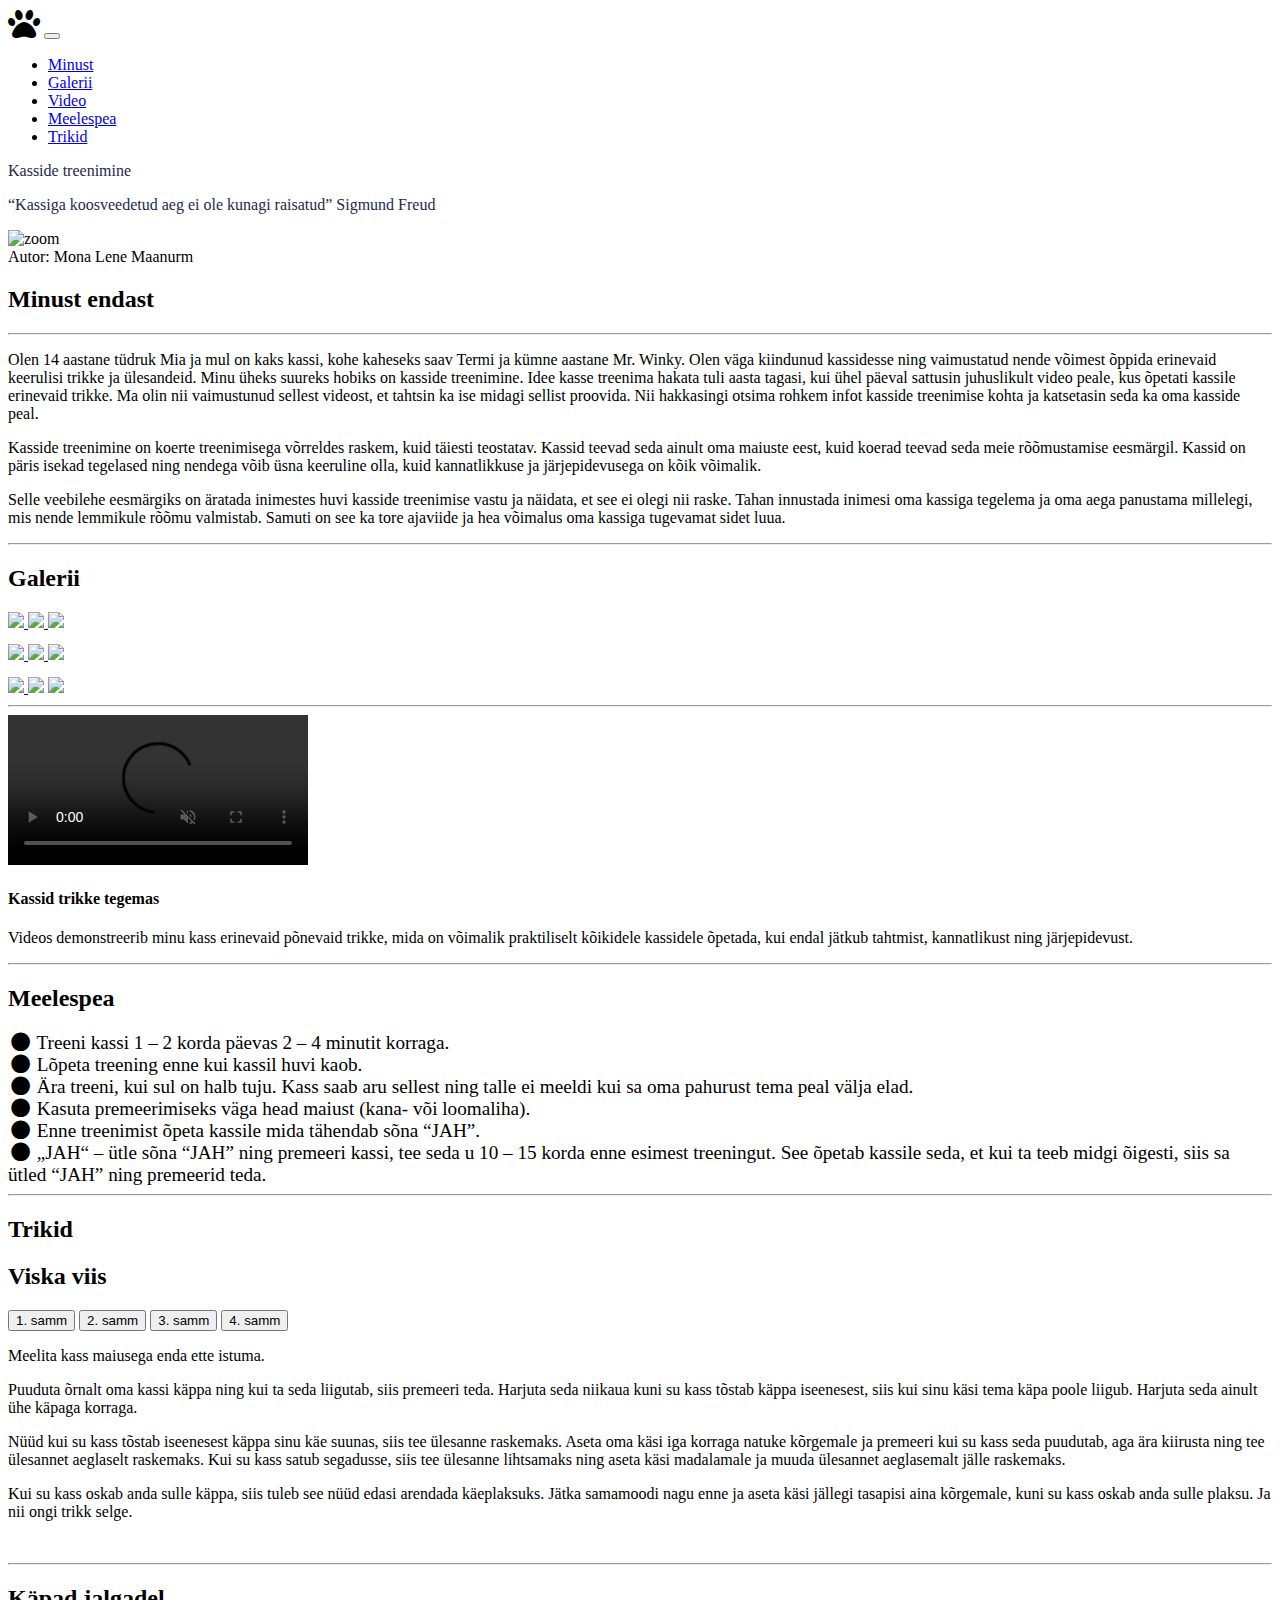
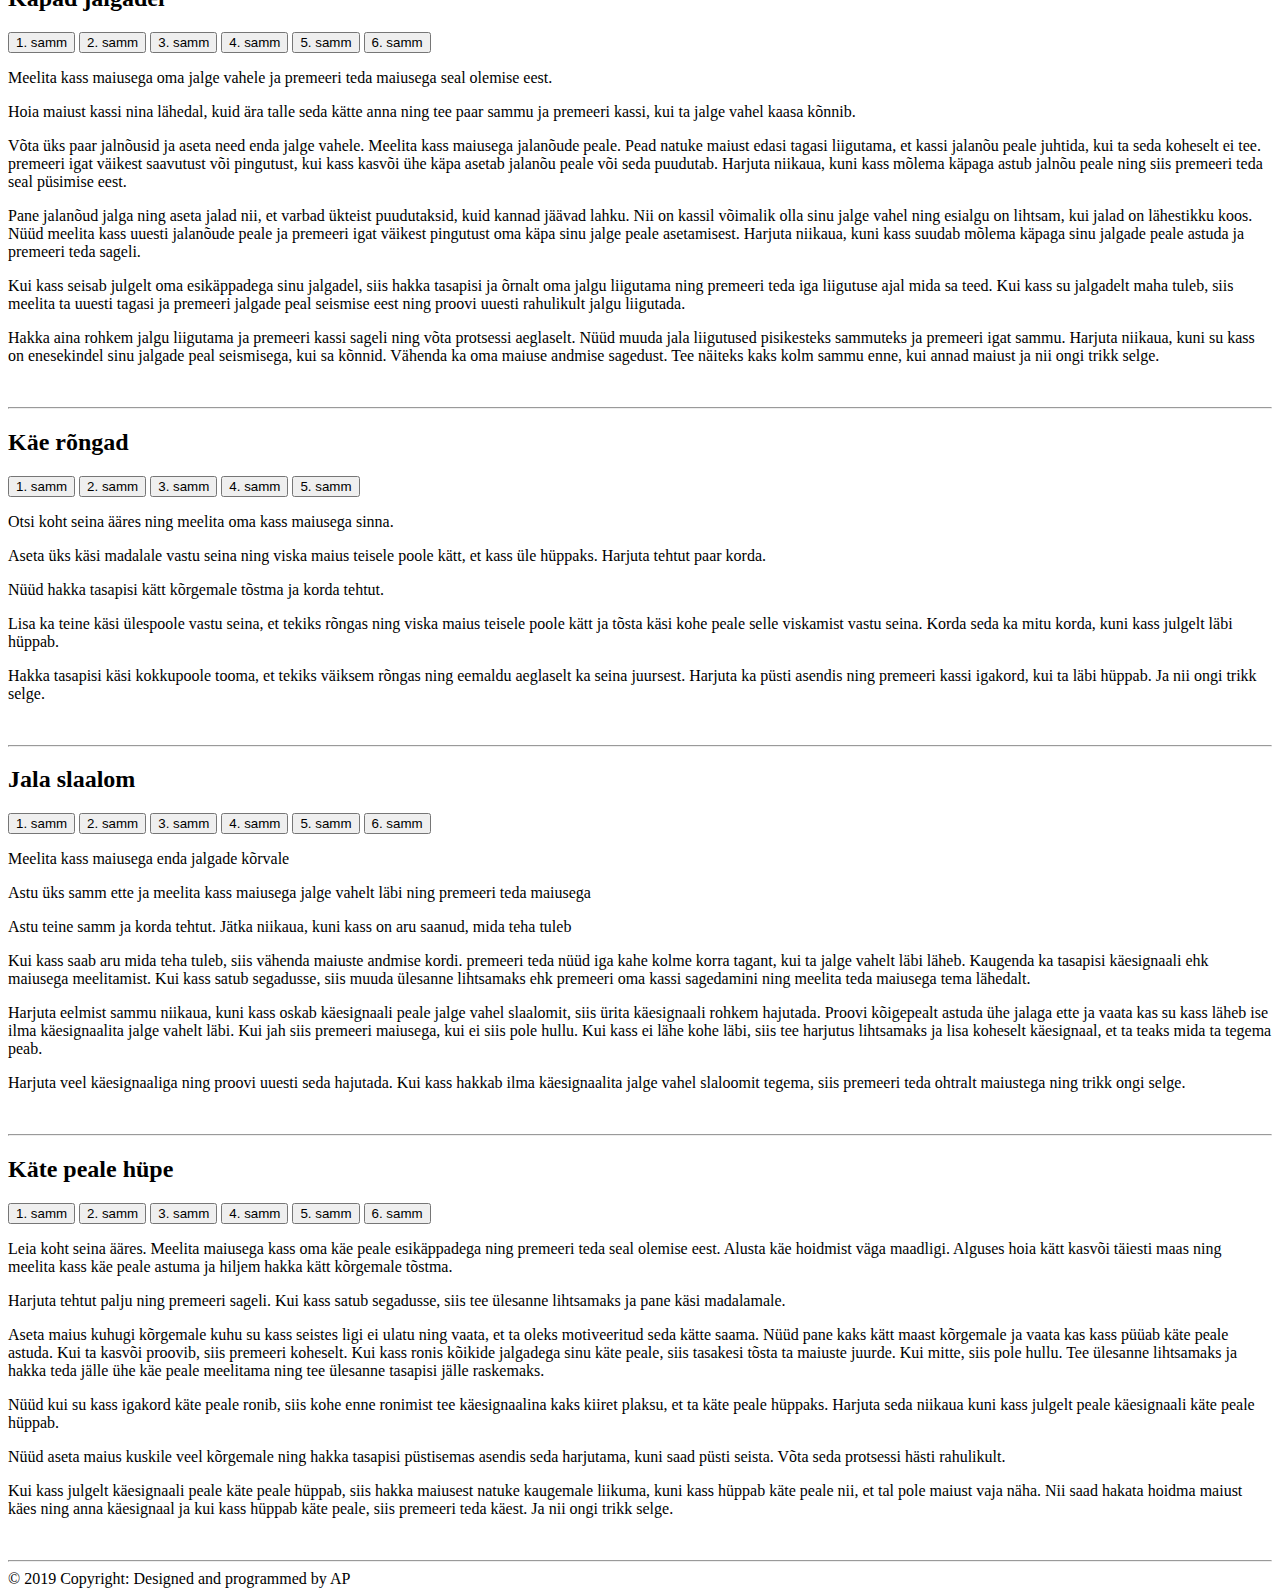
==== kass.html @ 186d1a17 "Add files via upload" ====
<!DOCTYPE html>
<html lang="en">
<meta name="viewport" content="width=device-width, initial-scale=1.0">

<head>
    <meta charset="utf-8">
    <meta http-equiv="x-ua-compatible" content="ie=edge">
    <title>Kasside treenimine</title>
    <!-- Font Awesome -->
    <link rel="stylesheet" href="https://use.fontawesome.com/releases/v5.7.0/css/all.css">
    <!-- Bootstrap core CSS -->
    <link href="css/bootstrap.min.css" rel="stylesheet">
    <!-- Material Design Bootstrap -->
    <link href="css/mdb.min.css" rel="stylesheet">
    <!-- Your custom styles (optional) -->
    <link href="css/style.css" rel="stylesheet">

    <link rel="stylesheet" href="https://cdnjs.cloudflare.com/ajax/libs/ekko-lightbox/5.3.0/ekko-lightbox.css">

    <link href="https://cdnjs.cloudflare.com/ajax/libs/ekko-lightbox/5.3.0/ekko-lightbox.js">


</head>


<script>
    function changeurl(theurl, id) {
        document.getElementById(id).src = theurl
    }

    function openModal() {
        document.getElementById('myModal').style.display = "block";
    }

    function closeModal() {
        document.getElementById('myModal').style.display = "none";
    }

    var slideIndex = 1;
    showSlides(slideIndex);

    function showSlides(n) {
        var i;
        var slides = document.getElementsByClassName("mySlides");
        var dots = document.getElementsByClassName("demo");
        var captionText = document.getElementById("caption");
        if (n > slides.length) {
            slideIndex = 1
        }
        if (n < 1) {
            slideIndex = slides.length
        }
        for (i = 0; i < slides.length; i++) {
            slides[i].style.display = "none";
        }
        for (i = 0; i < dots.length; i++) {
            dots[i].className = dots[i].className.replace(" active", "");
        }
       <!-- slides[slideIndex - 1].style.display = "block"; -->
        dots[slideIndex - 1].className += " active";
        captionText.innerHTML = dots[slideIndex - 1].alt;
    }


</script>

<body>

<!-- Start your project here-->
<!--Main Navigation-->
<header>
    <!--Navbar-->
    <nav class="navbar navbar-expand-lg navbar-dark fixed-top scrolling-navbar">

        <!-- Additional container -->
        <div class="container">
            <!-- Navbar brand -->
            <i class="fas fa-paw fa-2x light- blue-text "><a class="navbar-brand" href="#"></a></i>

            <!-- Collapse button -->
            <button class="navbar-toggler" type="button" data-toggle="collapse"
                    data-target="#basicExampleNav" aria-controls="basicExampleNav"
                    aria-expanded="false" aria-label="Toggle navigation">
                <span class="navbar-toggler-icon"></span>
            </button>

            <!-- Collapsible content -->
            <div class="collapse navbar-collapse" id="basicExampleNav">

                <!-- Links -->
                <ul class="navbar-nav mr-auto ">
                    <li class="nav-item">
                        <a class="nav-link" href="#Minust">Minust</a>
                    </li>
                    <li class="nav-item">
                        <a class="nav-link" href="#Galerii">Galerii</a>
                    </li>
                    <li class="nav-item">
                        <a class="nav-link" href="#Video">Video</a>
                    </li>
                    <li class="nav-item">
                        <a class="nav-link" href="#Meelespea">Meelespea</a>
                    </li>
                    <li class="nav-item">
                        <a class="nav-link" href="#Trikid">Trikid</a>
                    </li>
                </ul>
                <!-- Links -->


            </div>
            <!-- Collapsible content -->
        </div>
        <!-- Additional container -->

    </nav>
    <!--/.Navbar-->


    <!--Mask-->
    <div id="intro" class="view">

        <div class="mask rgba-blue-slight">

            <div class="container-fluid d-flex align-items-center h-100">

                <div class="row   ">

                    <div class="col">

                        <!-- Description -->
                        <p class="display-4 font-italic font-weight-bolder text-left " style="color: #1D2A4A">Kasside
                            treenimine</p>
                    </div>
                    <div class="col-md-3">

                        <!-- Description -->
                        <p class="h4-responsive font-italic  text-right" style="color: #1D2A4A;font-weight: normal;">
                            “Kassiga koosveedetud
                            aeg ei ole kunagi raisatud” Sigmund Freud</p>
                    </div>
                </div>
            </div>
        </div>
    </div>
    <!--/.Mask-->
</header>
<!--Main Navigation-->

<!--Main layout-->
<main class="mt-5">
    <!--Main container-->
    <div class="container ovelapping" id="Minust">

        <!--Grid row-->
        <div class="row">

            <!--Grid column-->
            <div class="col-md-7 mb-4">

                <div class="view overlay zoom">
                    <img src="img/pictures/mina.jpg" class="img-fluid " alt="zoom">
                    <figcaption class="figure-caption">Autor: Mona Lene Maanurm</figcaption>
                    <div class="mask flex-center waves-effect waves-light">

                    </div>
                </div>


            </div>
            <!--Grid column-->

            <!--Grid column-->
            <div class="col-md-5 mb-4">

                <h2 class="text-center">Minust endast</h2>
                <hr>
                <p>Olen 14 aastane tüdruk Mia ja mul on kaks kassi, kohe kaheseks saav Termi ja kümne aastane Mr. Winky.
                    Olen väga kiindunud kassidesse ning vaimustatud nende võimest õppida erinevaid keerulisi trikke ja
                    ülesandeid. Minu üheks suureks hobiks on kasside treenimine. Idee kasse treenima hakata tuli aasta
                    tagasi, kui ühel päeval sattusin juhuslikult video peale, kus õpetati kassile erinevaid trikke. Ma
                    olin nii vaimustunud sellest videost, et tahtsin ka ise midagi sellist proovida. Nii hakkasingi
                    otsima
                    rohkem infot kasside treenimise kohta ja katsetasin seda ka oma kasside peal.
                </p>
                <p>Kasside treenimine on koerte treenimisega võrreldes raskem, kuid täiesti teostatav. Kassid teevad
                    seda
                    ainult oma maiuste eest, kuid koerad teevad seda meie rõõmustamise eesmärgil. Kassid on päris isekad
                    tegelased ning nendega võib üsna keeruline olla, kuid kannatlikkuse ja järjepidevusega on kõik
                    võimalik. </p>
                <p>
                    Selle veebilehe eesmärgiks on äratada inimestes huvi kasside treenimise vastu ja näidata, et see ei
                    olegi nii raske. Tahan innustada inimesi oma kassiga tegelema ja oma aega panustama millelegi,
                    mis nende lemmikule rõõmu valmistab. Samuti on see ka tore ajaviide ja hea võimalus oma kassiga
                    tugevamat sidet luua.
                </p>

            </div>
            <!--Grid column-->
        </div>
        <!--Grid row-->

        <hr class="my-5">

        <h2 class="mb-5 font-weight-bold text-center ovelapping" id="Galerii">Galerii</h2>
        <div class="container">
            <div class="row">
                <a href="img/pictures/i.jpg" data-toggle="lightbox" data-gallery="gallery"
                   class="col-md-4">
                    <img src="img/pictures/pildid/8.jpg" class="img-fluid rounded ">
                </a>

                <a href="img/pictures/c.jpg" data-toggle="lightbox" data-gallery="gallery"
                   class="col-md-4">
                    <img src="img/pictures/pildid/3.jpg" class="img-fluid rounded">
                </a>
                <a href="img/pictures/h.JPG" data-toggle="lightbox" data-gallery="gallery"
                   class="col-md-4">
                    <img src="img/pictures/pildid/7.jpg" class="img-fluid rounded">
                </a>

            </div>
            <div class="row" style="padding-top: 1%">
                <a href="img/pictures/d.JPG" data-toggle="lightbox" data-gallery="gallery"
                   class="col-md-4">
                    <img src="img/pictures/pildid/4.jpg" class="img-fluid rounded">
                </a>


                <a href="img/pictures/" data-toggle="lightbox" data-gallery="gallery"
                   class="col-md-4">
                    <img src="img/pictures/pildid/1.jpg" class="img-fluid rounded">
                </a>
                <a href="img/pictures/g.jpg" data-toggle="lightbox" data-gallery="gallery"
                   class="col-md-4">
                    <img src="img/pictures/pildid/6.jpg" class="img-fluid rounded">
                </a>
            </div>
            <div class="row" style="padding-top: 1%">
                <a href="img/pictures/f.jpg" data-toggle="lightbox" data-gallery="gallery"
                   class="col-md-4">
                    <img src="img/pictures/pildid/5.jpg" class="img-fluid rounded">
                </a>
                <a data-gallery="gallery"
                   class="col-md-4">
                    <img src="img/pictures/pildid/9.jpg" class="img-fluid rounded">
                </a>
                <a href="img/pictures/b.jpg" data-toggle="lightbox" data-gallery="gallery"
                   class="col-md-4">
                    <img src="img/pictures/pildid/2.jpg" class="img-fluid rounded">
                </a>
            </div>

        </div>


        <hr class="my-5">

        <!--Section: Gallery-->

        <section id="gallery">


            <!--Grid row-->
            <div class="row ovelapping" id="Video">

                <!--Grid column-->
                <div class="col-md-8 mb-6">

                    <video class="video-fluid z-depth-1" autoplay loop controls muted fullscreen>
                        <source src="img/treeningvideo/trenn.mp4" type="video/mp4"/>
                    </video>


                </div>
                <!--Grid column-->

                <!--Grid column-->
                <div class="col-md-4">


                    <h4 class="mb-3"><strong>Kassid trikke tegemas</strong></h4>
                    <p>Videos demonstreerib minu kass erinevaid põnevaid trikke,
                        mida on võimalik praktiliselt kõikidele kassidele õpetada,
                        kui endal jätkub tahtmist, kannatlikust ning järjepidevust.</p>
                </div>
                <!--Grid column-->

            </div>
            <!--Grid row-->

        </section>


        <hr class="my-5">

        <h2 class="mb-5 font-weight-bold text-center ovelapping" id="Meelespea">Meelespea</h2>
        <div class="row">

            <div style="font-size: 1.2rem;">

                <div><i class="fas fa-circle fa-fw blue-text"></i> Treeni kassi 1 – 2 korda päevas 2 – 4 minutit
                    korraga.
                </div>
                <div><i class="fas fa-circle fa-fw blue-text"></i> Lõpeta treening enne kui kassil huvi kaob.</div>
                <div><i class="fas fa-circle fa-fw blue-text"></i> Ära treeni, kui sul on halb tuju. Kass saab aru
                    sellest ning talle ei meeldi
                    kui sa oma pahurust tema peal välja elad.
                </div>
                <div><i class="fas fa-circle fa-fw blue-text"></i> Kasuta premeerimiseks väga head maiust (kana- või
                    loomaliha).
                </div>
                <div><i class="fas fa-circle fa-fw blue-text"></i> Enne treenimist õpeta kassile mida tähendab sõna
                    “JAH”.
                </div>
                <div><i class="fas fa-circle fa-fw blue-text"></i> „JAH“ – ütle sõna “JAH” ning premeeri kassi, tee seda
                    u 10 – 15 korda enne
                    esimest treeningut. See õpetab kassile seda, et kui ta teeb midgi õigesti, siis sa ütled “JAH” ning
                    premeerid teda.
                </div>
            </div>


        </div>

        <hr class="my-5">
        <section id="collapse">
            <h2 class="mb-5 font-weight-bold text-center ovelapping" id="Trikid">Trikid</h2>


            <div class="row" id="kateplaks">
                <div class="col">


                    <h2 class="mb-5 text-center">Viska viis</h2>

                    <button class="btn btn-trick" data-toggle="collapse" data-target="#plaks1"
                            onclick="changeurl('img/pictures/plaks/plaks1_3.jpg', 'kate-plaks')">
                        1. samm
                    </button>
                    <button class="btn btn-trick" data-toggle="collapse" data-target="#plaks2"
                            onclick="changeurl('img/pictures/plaks/plaks2.jpg', 'kate-plaks')">
                        2. samm
                    </button>
                    <button class="btn btn-trick" data-toggle="collapse" data-target="#plaks3"
                            onclick="changeurl('img/pictures/plaks/plaks3_2.jpg', 'kate-plaks')">
                        3. samm
                    </button>

                    <button class="btn btn-trick" data-toggle="collapse" data-target="#plaks4"
                            onclick="changeurl('img/pictures/plaks/plaks2_2.jpg', 'kate-plaks')">
                        4. samm
                    </button>

                    <div class="collapse" id="plaks1" data-parent="#kateplaks">
                        <div class="mt-3">
                            <p>
                                Meelita kass maiusega enda ette istuma.
                            </p>
                        </div>
                    </div>
                    <div class="collapse" id="plaks2" data-parent="#kateplaks">
                        <div class="mt-3">
                            <p>
                                Puuduta õrnalt oma kassi käppa ning kui ta seda liigutab, siis premeeri teda. Harjuta
                                seda
                                niikaua kuni su kass
                                tõstab käppa iseenesest, siis kui sinu käsi tema käpa poole liigub. Harjuta seda ainult
                                ühe käpaga korraga.
                            </p>
                        </div>
                    </div>
                    <div class="collapse" id="plaks3" data-parent="#kateplaks">
                        <div class="mt-3">
                            <p>
                                Nüüd kui su kass tõstab iseenesest käppa sinu käe suunas, siis tee ülesanne raskemaks.
                                Aseta oma käsi iga
                                korraga natuke kõrgemale ja premeeri kui su kass seda puudutab, aga ära kiirusta ning
                                tee
                                ülesannet aeglaselt
                                raskemaks. Kui su kass satub segadusse, siis tee ülesanne lihtsamaks ning aseta käsi
                                madalamale ja
                                muuda ülesannet aeglasemalt jälle raskemaks.
                            </p>
                        </div>
                    </div>
                    <div class="collapse" id="plaks4" data-parent="#kateplaks">
                        <div class="mt-3">
                            <p>
                                Kui su kass oskab anda sulle käppa, siis tuleb see nüüd edasi arendada käeplaksuks.
                                Jätka samamoodi
                                nagu enne ja aseta käsi jällegi tasapisi aina kõrgemale, kuni su kass oskab anda sulle
                                plaksu. Ja nii ongi
                                trikk selge.
                            </p>
                        </div>
                    </div>

                </div>
                <!-- / Collapse buttons -->

                <!-- Collapsible element -->


                <div class="col">
                    <div class="view overlay z-depth-1-half">
                        <img id="kate-plaks" src="img/pictures/plaks/plaks2_2.jpg" class="card-img-top myimage" alt="">
                        <div class="mask rgba-white-light"></div>
                    </div>
                </div>

            </div>

            <hr class="my-5">

            <div class="row" id="kapad">
                <div class="col">


                    <h2 class="mb-5 text-center">Käpad jalgadel</h2>

                    <button class="btn btn-trick" data-toggle="collapse" data-target="#kapad1"
                            onclick="changeurl('img/pictures/kapad/kapad1.jpg', 'kapad-jalgadel')">
                        1. samm
                    </button>
                    <button class="btn btn-trick" data-toggle="collapse" data-target="#kapad2"
                            onclick="changeurl('img/pictures/kapad/kapad1.jpg', 'kapad-jalgadel')">
                        2. samm
                    </button>
                    <button class="btn btn-trick" data-toggle="collapse" data-target="#kapad3"
                            onclick="changeurl('img/pictures/kapad/kapad2.jpg', 'kapad-jalgadel')">
                        3. samm
                    </button>
                    <button class="btn btn-trick" type="button" data-toggle="collapse" data-target="#kapad4"
                            onclick="changeurl('img/pictures/kapad/kapad4_1.jpg', 'kapad-jalgadel')">
                        4. samm
                    </button>
                    <button class="btn btn-trick" type="button" data-toggle="collapse" data-target="#kapad5"
                            onclick="changeurl('img/pictures/kapad/kapad4.jpg', 'kapad-jalgadel')">
                        5. samm
                    </button>
                    <button class="btn btn-trick" type="button" data-toggle="collapse" data-target="#kapad6"
                            onclick="changeurl('img/pictures/kapad/kapad4.jpg', 'kapad-jalgadel')">
                        6. samm
                    </button>

                    <div class="collapse" id="kapad1" data-parent="#kapad">
                        <div class="mt-3">
                            <p>
                                Meelita kass maiusega oma jalge vahele ja premeeri teda maiusega seal olemise eest.
                            </p>
                        </div>
                    </div>
                    <div class="collapse" id="kapad2" data-parent="#kapad">
                        <div class="mt-3">
                            <p>
                                Hoia maiust kassi nina lähedal, kuid ära talle seda kätte anna ning tee paar sammu ja
                                premeeri kassi, kui ta
                                jalge vahel kaasa kõnnib.
                            </p>
                        </div>
                    </div>
                    <div class="collapse" id="kapad3" data-parent="#kapad">
                        <div class="mt-3">
                            <p>
                                Võta üks paar jalnõusid ja aseta need enda jalge vahele. Meelita kass maiusega jalanõude
                                peale. Pead
                                natuke maiust edasi tagasi liigutama, et kassi jalanõu peale juhtida, kui ta seda
                                koheselt ei tee. premeeri igat
                                väikest saavutust või pingutust, kui kass kasvõi ühe käpa asetab jalanõu peale või seda
                                puudutab.
                                Harjuta niikaua, kuni kass mõlema käpaga astub jalnõu peale ning siis premeeri teda seal
                                püsimise eest.
                            </p>
                        </div>
                    </div>

                    <div class="collapse" id="kapad4" data-parent="#kapad">
                        <div class="mt-3">
                            <p>
                                Pane jalanõud jalga ning aseta jalad nii, et varbad ükteist puudutaksid, kuid kannad
                                jäävad lahku. Nii on
                                kassil võimalik olla sinu jalge vahel ning esialgu on lihtsam, kui jalad on lähestikku
                                koos. Nüüd meelita
                                kass uuesti jalanõude peale ja premeeri igat väikest pingutust oma käpa sinu jalge peale
                                asetamisest.
                                Harjuta niikaua, kuni kass suudab mõlema käpaga sinu jalgade peale astuda ja premeeri
                                teda
                                sageli.
                            </p>
                        </div>
                    </div>

                    <div class="collapse" id="kapad5" data-parent="#kapad">
                        <div class="mt-3">
                            <p>
                                Kui kass seisab julgelt oma esikäppadega sinu jalgadel, siis hakka tasapisi ja õrnalt
                                oma jalgu liigutama
                                ning premeeri teda iga liigutuse ajal mida sa teed. Kui kass su jalgadelt maha tuleb,
                                siis
                                meelita ta uuesti
                                tagasi ja premeeri jalgade peal seismise eest ning proovi uuesti rahulikult jalgu
                                liigutada.
                            </p>
                        </div>
                    </div>
                    <div class="collapse" id="kapad6" data-parent="#kapad">
                        <div class="mt-3">
                            <p> Hakka aina rohkem jalgu liigutama ja premeeri kassi sageli ning võta protsessi
                                aeglaselt.
                                Nüüd muuda jala
                                liigutused pisikesteks sammuteks ja premeeri igat sammu. Harjuta niikaua, kuni su kass
                                on
                                enesekindel sinu jalgade peal seismisega, kui sa kõnnid. Vähenda ka oma
                                maiuse andmise sagedust. Tee näiteks kaks kolm sammu enne, kui annad maiust ja nii ongi
                                trikk selge.
                            </p>
                        </div>
                    </div>

                </div>
                <!-- / Collapse buttons -->

                <!-- Collapsible element -->


                <div class="col">
                    <div class="view overlay z-depth-1-half">
                        <img id="kapad-jalgadel" src="img/pictures/kapad/kapad4.jpg" class="card-img-top myimage"
                             alt="">
                        <div class="mask rgba-white-light"></div>
                    </div>
                </div>

            </div>

            <hr class="my-5">

            <div class="row" id="kaerongad">
                <div class="col">


                    <h2 class="mb-5 text-center">Käe rõngad</h2>

                    <button class="btn btn-trick" data-toggle="collapse" data-target="#rongad1"
                            onclick="changeurl('img/pictures/rongad/rongas1_1.jpg', 'rongad')">
                        1. samm
                    </button>
                    <button class="btn btn-trick" data-toggle="collapse" data-target="#rongad2"
                            onclick="changeurl('img/pictures/rongad/rongas1.jpg', 'rongad')">
                        2. samm
                    </button>
                    <button class="btn btn-trick" data-toggle="collapse" data-target="#rongad3"
                            onclick="changeurl('img/pictures/rongad/rongas1.jpg', 'rongad')">
                        3. samm
                    </button>

                    <button class="btn btn-trick" data-toggle="collapse" data-target="#rongad4"
                            onclick="changeurl('img/pictures/rongad/rongas2.jpg', 'rongad')">
                        4. samm
                    </button>

                    <button class="btn btn-trick" data-toggle="collapse" data-target="#rongad5"
                            onclick="changeurl('img/pictures/rongad/rongas3.jpg', 'rongad')">
                        5. samm
                    </button>

                    <div class="collapse" id="rongad1" data-parent="#kaerongad">
                        <div class="mt-3">
                            <p>
                                Otsi koht seina ääres ning meelita oma kass maiusega sinna.
                            </p>
                        </div>
                    </div>
                    <div class="collapse" id="rongad2" data-parent="#kaerongad">
                        <div class="mt-3">
                            <p>
                                Aseta üks käsi madalale vastu seina ning viska maius teisele poole kätt, et kass üle
                                hüppaks. Harjuta
                                tehtut paar korda.
                            </p>
                        </div>
                    </div>
                    <div class="collapse" id="rongad3" data-parent="#kaerongad">
                        <div class="mt-3">
                            <p>
                                Nüüd hakka tasapisi kätt kõrgemale tõstma ja korda tehtut.
                            </p>
                        </div>
                    </div>
                    <div class="collapse" id="rongad4" data-parent="#kaerongad">
                        <div class="mt-3">
                            <p>
                                Lisa ka teine käsi ülespoole vastu seina, et tekiks rõngas ning viska maius teisele
                                poole kätt ja tõsta käsi
                                kohe peale selle viskamist vastu seina. Korda seda ka mitu korda, kuni kass julgelt läbi
                                hüppab.
                            </p>
                        </div>
                    </div>
                    <div class="collapse" id="rongad5" data-parent="#kaerongad">
                        <div class="mt-3">
                            <p>
                                Hakka tasapisi käsi kokkupoole tooma, et tekiks väiksem rõngas ning eemaldu aeglaselt ka
                                seina juursest.
                                Harjuta ka püsti asendis ning premeeri kassi igakord, kui ta läbi hüppab. Ja nii ongi
                                trikk
                                selge.
                            </p>
                        </div>
                    </div>

                </div>
                <!-- / Collapse buttons -->

                <!-- Collapsible element -->


                <div class="col">
                    <div class="view overlay z-depth-1-half">
                        <img id="rongad" src="img/pictures/rongad/rongas3.jpg" class="card-img-top myimage" alt="">
                        <div class="mask rgba-white-light"></div>
                    </div>

                </div>


            </div>

            <hr class="my-5">

            <div class="row" id="slaalom">
                <div class="col">

                    <h2 class="mb-5 text-center">Jala slaalom</h2>

                    <button class="btn btn-trick" data-toggle="collapse" data-target="#slaalom1"
                            onclick="changeurl('img/pictures/slaalom/slaalom1_1.jpg', 'slaalomid')">
                        1. samm
                    </button>
                    <button class="btn btn-trick" data-toggle="collapse" data-target="#slaalom2"
                            onclick="changeurl('img/pictures/slaalom/slaalom2.jpg', 'slaalomid')">
                        2. samm
                    </button>
                    <button class="btn btn-trick" data-toggle="collapse" data-target="#slaalom3"
                            onclick="changeurl('img/pictures/slaalom/slaalom3.jpg', 'slaalomid')">
                        3. samm
                    </button>
                    <button class="btn btn-trick" data-toggle="collapse" data-target="#slaalom4"
                            onclick="changeurl('img/pictures/slaalom/slaalom4.jpg', 'slaalomid')">
                        4. samm
                    </button>
                    <button class="btn btn-trick" data-toggle="collapse" data-target="#slaalom5"
                            onclick="changeurl('img/pictures/slaalom/slaalom4.jpg', 'slaalomid')">
                        5. samm
                    </button>
                    <button class="btn btn-trick" data-toggle="collapse" data-target="#slaalom6"
                            onclick="changeurl('img/pictures/slaalom/slaalom4.jpg', 'slaalomid')">
                        6. samm
                    </button>

                    <div class="collapse" id="slaalom1" data-parent="#slaalom">
                        <div class="mt-3">
                            <p>
                                Meelita kass maiusega enda jalgade kõrvale
                            </p>
                        </div>
                    </div>

                    <div class="collapse" id="slaalom2" data-parent="#slaalom">
                        <div class="mt-3">
                            <p>
                                Astu üks samm ette ja meelita kass maiusega jalge vahelt läbi ning premeeri teda
                                maiusega
                            </p>
                        </div>
                    </div>

                    <div class="collapse" id="slaalom3" data-parent="#slaalom">
                        <div class="mt-3">
                            <p>
                                Astu teine samm ja korda tehtut. Jätka niikaua, kuni kass on aru saanud, mida teha tuleb
                            </p>
                        </div>
                    </div>

                    <div class="collapse" id="slaalom4" data-parent="#slaalom">
                        <div class="mt-3">
                            <p>
                                Kui kass saab aru mida teha tuleb, siis vähenda maiuste andmise kordi. premeeri teda
                                nüüd
                                iga kahe kolme korra tagant,
                                kui ta jalge vahelt läbi läheb. Kaugenda ka tasapisi käesignaali ehk maiusega
                                meelitamist. Kui kass satub segadusse,
                                siis muuda ülesanne lihtsamaks ehk premeeri oma kassi sagedamini ning meelita teda
                                maiusega
                                tema lähedalt.
                            </p>
                        </div>
                    </div>

                    <div class="collapse" id="slaalom5" data-parent="#slaalom">
                        <div class="mt-3">
                            <p>
                                Harjuta eelmist sammu niikaua, kuni kass oskab käesignaali peale jalge vahel slaalomit,
                                siis ürita
                                käesignaali rohkem hajutada. Proovi kõigepealt astuda ühe jalaga ette ja vaata kas su
                                kass läheb ise ilma
                                käesignaalita jalge vahelt läbi. Kui jah siis premeeri maiusega, kui ei siis pole hullu.
                                Kui kass ei lähe kohe
                                läbi, siis tee harjutus lihtsamaks ja lisa koheselt käesignaal, et ta teaks mida ta
                                tegema peab.
                            </p>
                        </div>
                    </div>

                    <div class="collapse" id="slaalom6" data-parent="#slaalom">
                        <div class="mt-3">
                            <p>
                                Harjuta veel käesignaaliga ning proovi uuesti seda hajutada. Kui kass hakkab ilma
                                käesignaalita jalge
                                vahel slaloomit tegema, siis premeeri teda ohtralt maiustega ning trikk ongi selge.
                            </p>
                        </div>
                    </div>
                </div>

                <!-- / Collapse buttons -->

                <!-- Collapsible element -->


                <div class="col">
                    <div class="view overlay z-depth-1-half">
                        <img id="slaalomid" src="img/pictures/slaalom/slaalom2.jpg" class="card-img-top myimage" alt="">
                        <div class="mask rgba-white-light"></div>
                    </div>
                </div>
            </div>

            <hr class="my-5">

            <div class="row" id="katehupe">
                <div class="col">


                    <h2 class="mb-5 text-center">Käte peale hüpe</h2>

                    <button class="btn btn-trick" data-toggle="collapse" data-target="#hupe1"
                            onclick="changeurl('img/pictures/hupe/hupe2.jpg', 'hupe')">
                        1. samm
                    </button>
                    <button class="btn btn-trick" data-toggle="collapse" data-target="#hupe2"
                            onclick="changeurl('img/pictures/hupe/hupe2.jpg', 'hupe')">
                        2. samm
                    </button>
                    <button class="btn btn-trick" data-toggle="collapse" data-target="#hupe3"
                            onclick="changeurl('img/pictures/hupe/hupe1.jpg', 'hupe')">
                        3. samm
                    </button>

                    <button class="btn btn-trick" data-toggle="collapse" data-target="#hupe4"
                            onclick="changeurl('img/pictures/hupe/hupe1.jpg', 'hupe')">
                        4. samm
                    </button>
                    <button class="btn btn-trick" data-toggle="collapse" data-target="#hupe5"
                            onclick="changeurl('img/pictures/hupe/hupe5.jpg', 'hupe')">
                        5. samm
                    </button>
                    <button class="btn btn-trick" data-toggle="collapse" data-target="#hupe6"
                            onclick="changeurl('img/pictures/hupe/hupe5.jpg', 'hupe')">
                        6. samm
                    </button>

                    <div class="collapse" id="hupe1" data-parent="#katehupe">
                        <div class="mt-3">
                            <p>
                                Leia koht seina ääres. Meelita maiusega kass oma käe peale esikäppadega ning premeeri
                                teda
                                seal olemise
                                eest. Alusta käe hoidmist väga maadligi. Alguses hoia kätt kasvõi täiesti maas ning
                                meelita kass käe peale
                                astuma ja hiljem hakka kätt kõrgemale tõstma.
                            </p>
                        </div>
                    </div>
                    <div class="collapse" id="hupe2" data-parent="#katehupe">
                        <div class="mt-3">
                            <p>
                                Harjuta tehtut palju ning premeeri sageli. Kui kass satub segadusse, siis tee ülesanne
                                lihtsamaks ja pane käsi
                                madalamale.
                            </p>
                        </div>
                    </div>
                    <div class="collapse" id="hupe3" data-parent="#katehupe">
                        <div class="mt-3">
                            <p>
                                Aseta maius kuhugi kõrgemale kuhu su kass seistes ligi ei ulatu ning vaata, et ta oleks
                                motiveeritud seda kätte saama.
                                Nüüd pane kaks kätt maast kõrgemale ja vaata kas kass püüab käte peale astuda. Kui ta
                                kasvõi proovib,
                                siis premeeri koheselt. Kui kass ronis kõikide jalgadega sinu käte peale, siis tasakesi
                                tõsta ta maiuste juurde. Kui
                                mitte, siis pole hullu. Tee ülesanne lihtsamaks ja hakka teda jälle ühe käe peale
                                meelitama ning tee
                                ülesanne tasapisi jälle raskemaks.
                            </p>
                        </div>
                    </div>
                    <div class="collapse" id="hupe4" data-parent="#katehupe">
                        <div class="mt-3">
                            <p>
                                Nüüd kui su kass igakord käte peale ronib, siis kohe enne ronimist tee käesignaalina
                                kaks kiiret plaksu, et
                                ta käte peale hüppaks. Harjuta seda niikaua kuni kass julgelt peale käesignaali käte
                                peale hüppab.
                            </p>
                        </div>
                    </div>
                    <div class="collapse" id="hupe5" data-parent="#katehupe">
                        <div class="mt-3">
                            <p>
                                Nüüd aseta maius kuskile veel kõrgemale ning hakka tasapisi püstisemas asendis seda
                                harjutama, kuni
                                saad püsti seista. Võta seda protsessi hästi rahulikult.
                            </p>
                        </div>
                    </div>
                    <div class="collapse" id="hupe6" data-parent="#katehupe">
                        <div class="mt-3">
                            <p>
                                Kui kass julgelt käesignaali peale käte peale hüppab, siis hakka maiusest natuke
                                kaugemale liikuma, kuni
                                kass hüppab käte peale nii, et tal pole maiust vaja näha. Nii saad hakata hoidma maiust
                                käes ning anna
                                käesignaal ja kui kass hüppab käte peale, siis premeeri teda käest. Ja nii ongi trikk
                                selge.
                            </p>
                        </div>
                    </div>

                </div>
                <!-- / Collapse buttons -->

                <!-- Collapsible element -->

                <div class="col">
                    <div class="view overlay z-depth-1-half">
                        <img id="hupe" src="img/pictures/hupe/hupe5.jpg" class="card-img-top myimage" alt="">
                        <div class="mask rgba-white-light"></div>
                    </div>

                </div>


            </div>


        </section>


        <hr class="my-5">

    </div>
    <!--Main container-->
</main>
<!--Main layout-->


<!-- Footer -->
<footer class="page-footer font-small footer-dark ">

    <div class="footer-dark">

        <!-- Copyright -->
        <div class="footer-copyright text-center py-3">© 2019 Copyright:
            <a> Designed and programmed by AP</a>
        </div>
        <!-- Copyright -->
    </div>
</footer>
<!-- Footer -->

<!-- /Start your project here-->

<!-- SCRIPTS -->
<!-- JQuery -->
<script type="text/javascript" src="js/jquery-3.3.1.min.js"></script>
<!-- Bootstrap tooltips -->
<script type="text/javascript" src="js/popper.min.js"></script>
<!-- Bootstrap core JavaScript -->
<script type="text/javascript" src="js/bootstrap.min.js"></script>
<!-- MDB core JavaScript -->
<script type="text/javascript" src="js/mdb.js"></script>
<!-- Carousel options -->
<script>
    $('.carousel').carousel({
        interval: 3000,
    })
</script>

<script type="text/javascript">

    $(document).ready(function () {
        // Add smooth scrolling to all links
        $("a").on('click', function (event) {

            // Prevent default anchor click behavior
            event.preventDefault();

            // Store hash
            var hash = this.hash;

            // Using jQuery's animate() method to add smooth page scroll
            // The optional number (800) specifies the number of milliseconds it takes to scroll to the specified area
            $('html, body').animate({
                scrollTop: $(hash).offset().top
            }, 800, function () {

                // Add hash (#) to URL when done scrolling (default click behavior)
                window.location.hash = hash;
            });
        });
    });
</script>

</body>

</html>
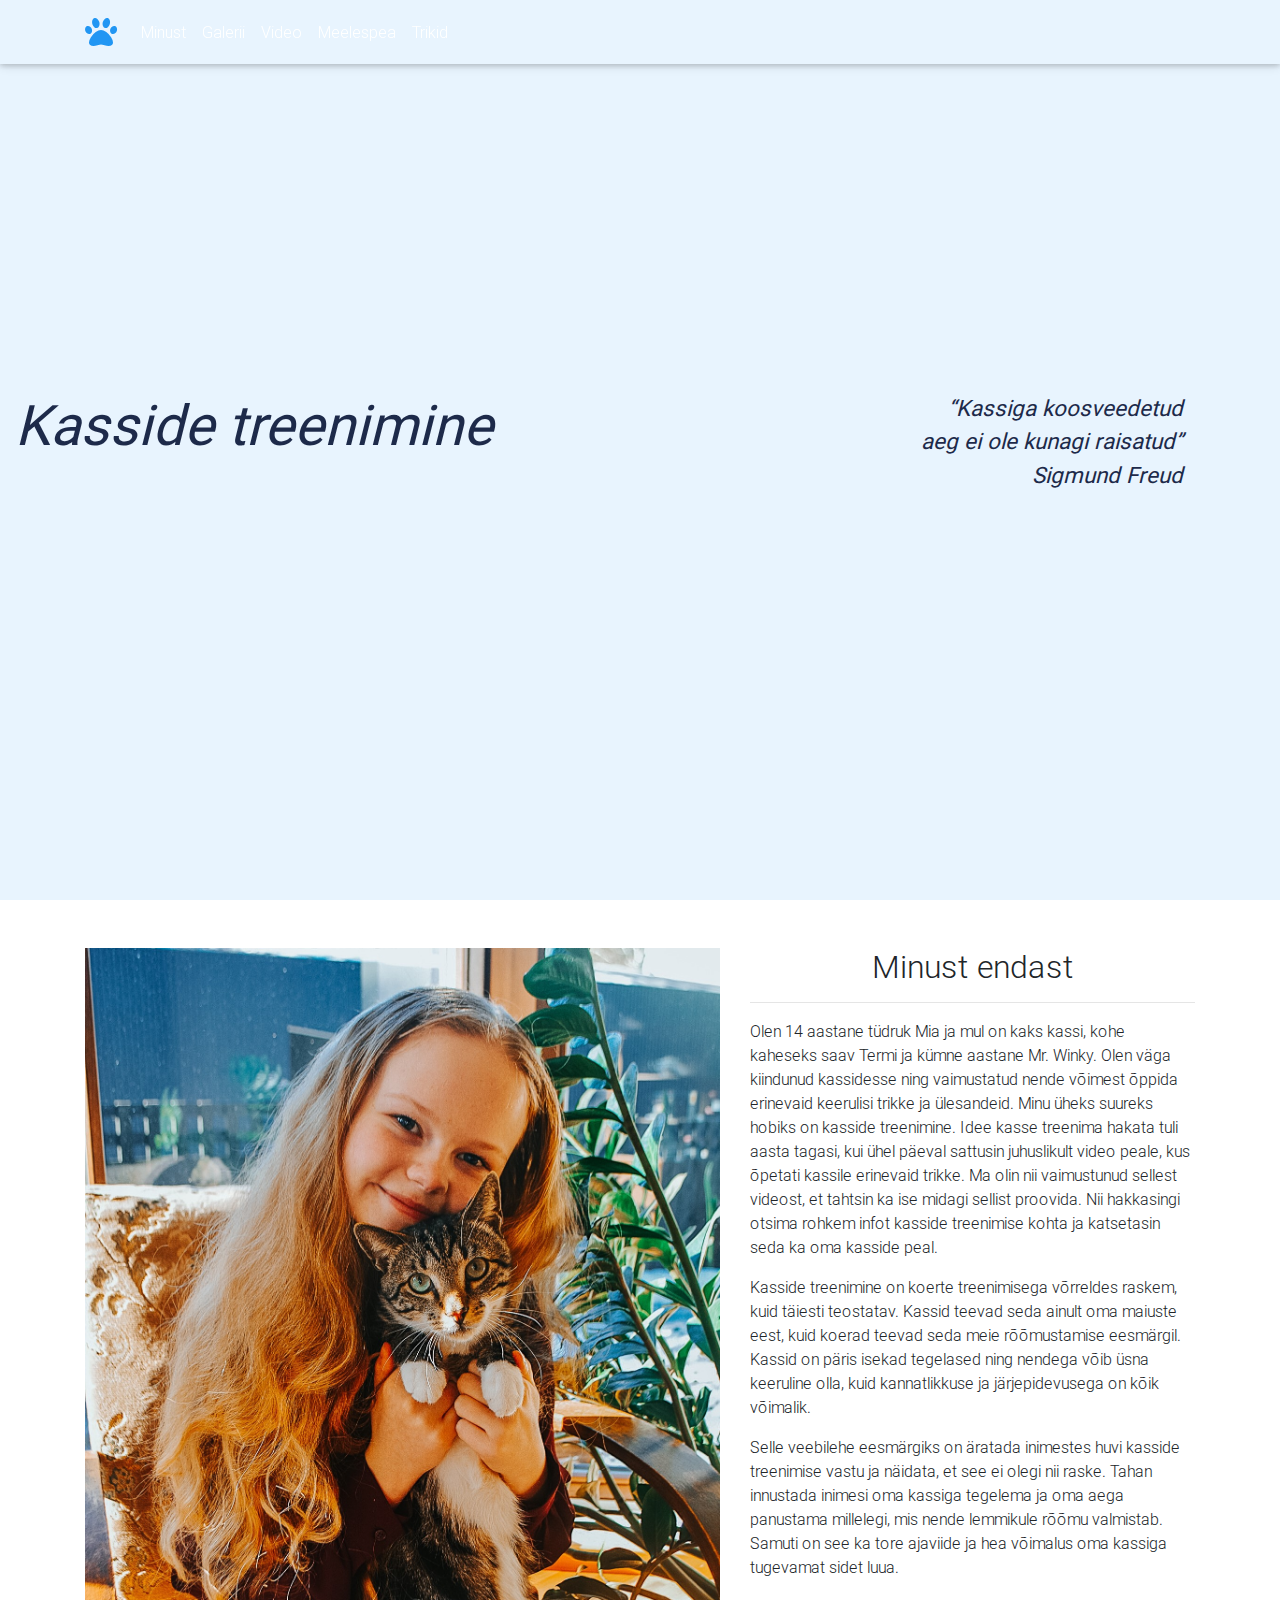
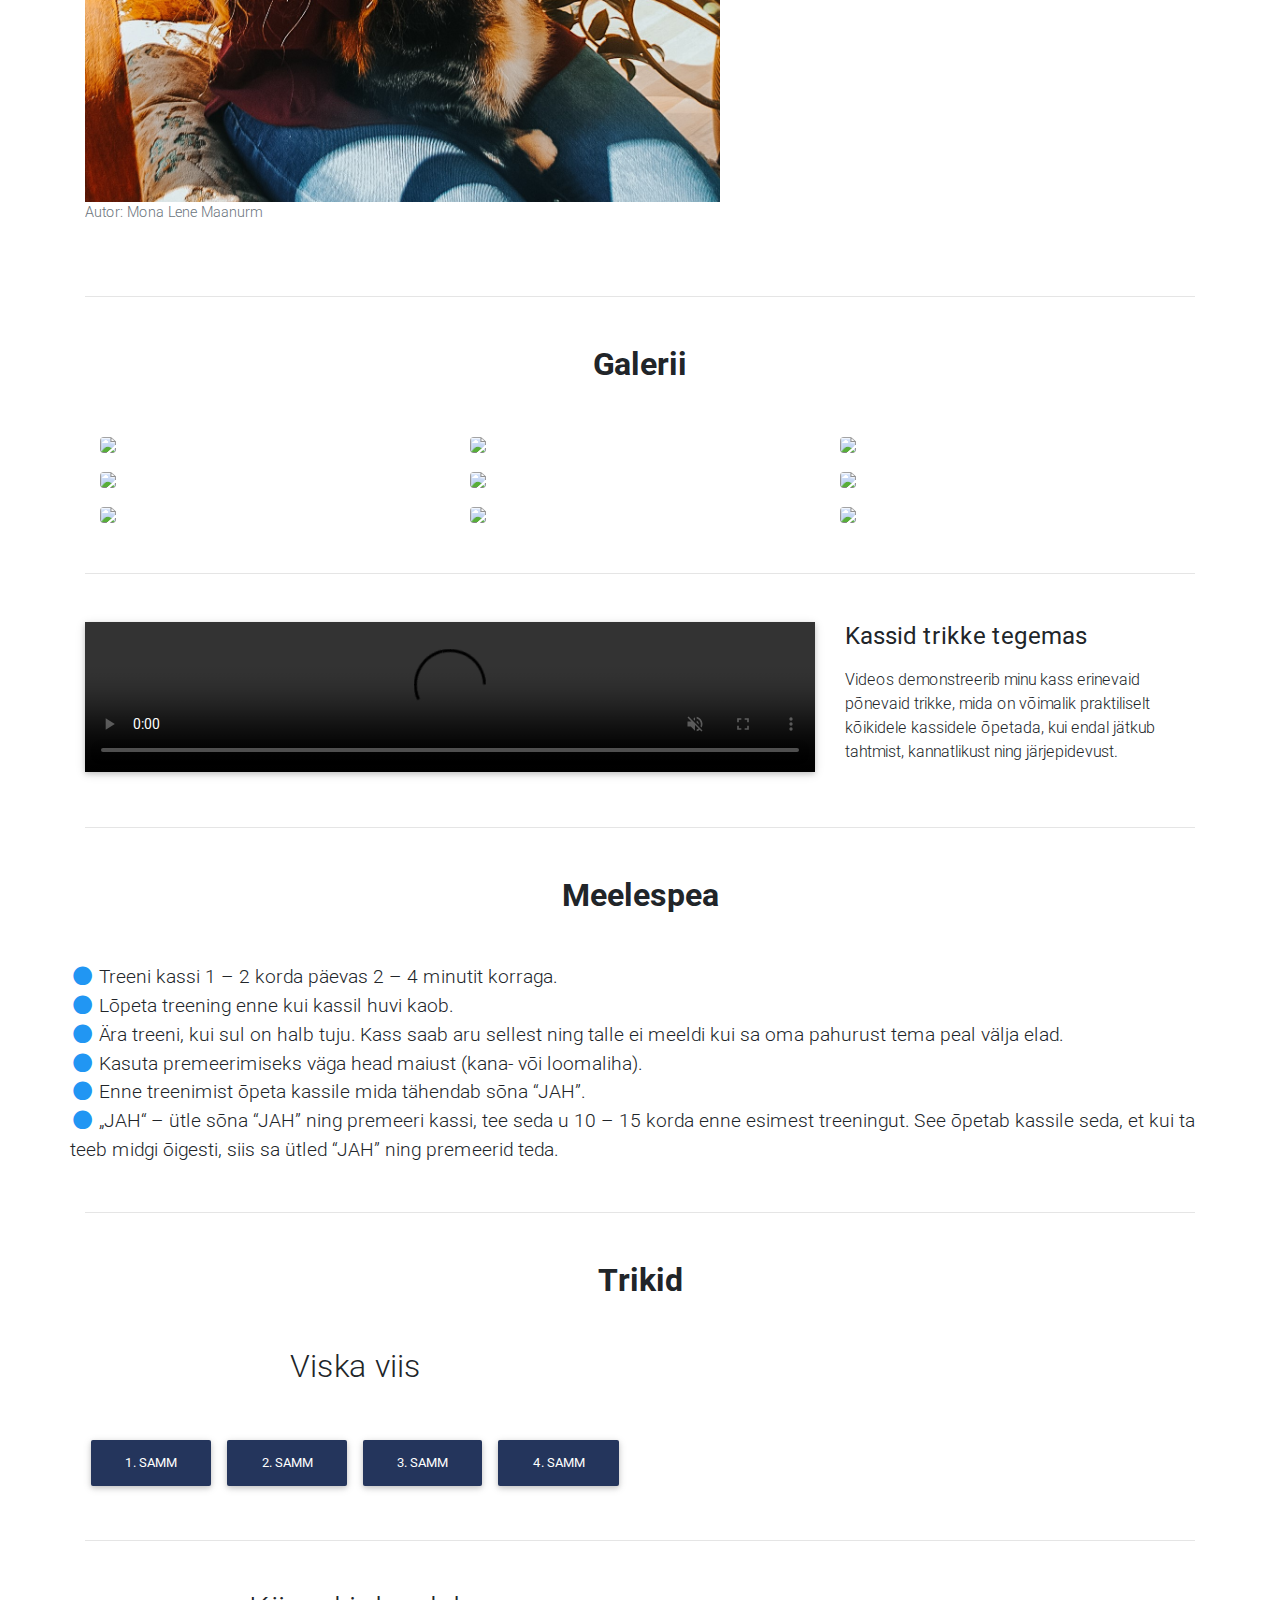
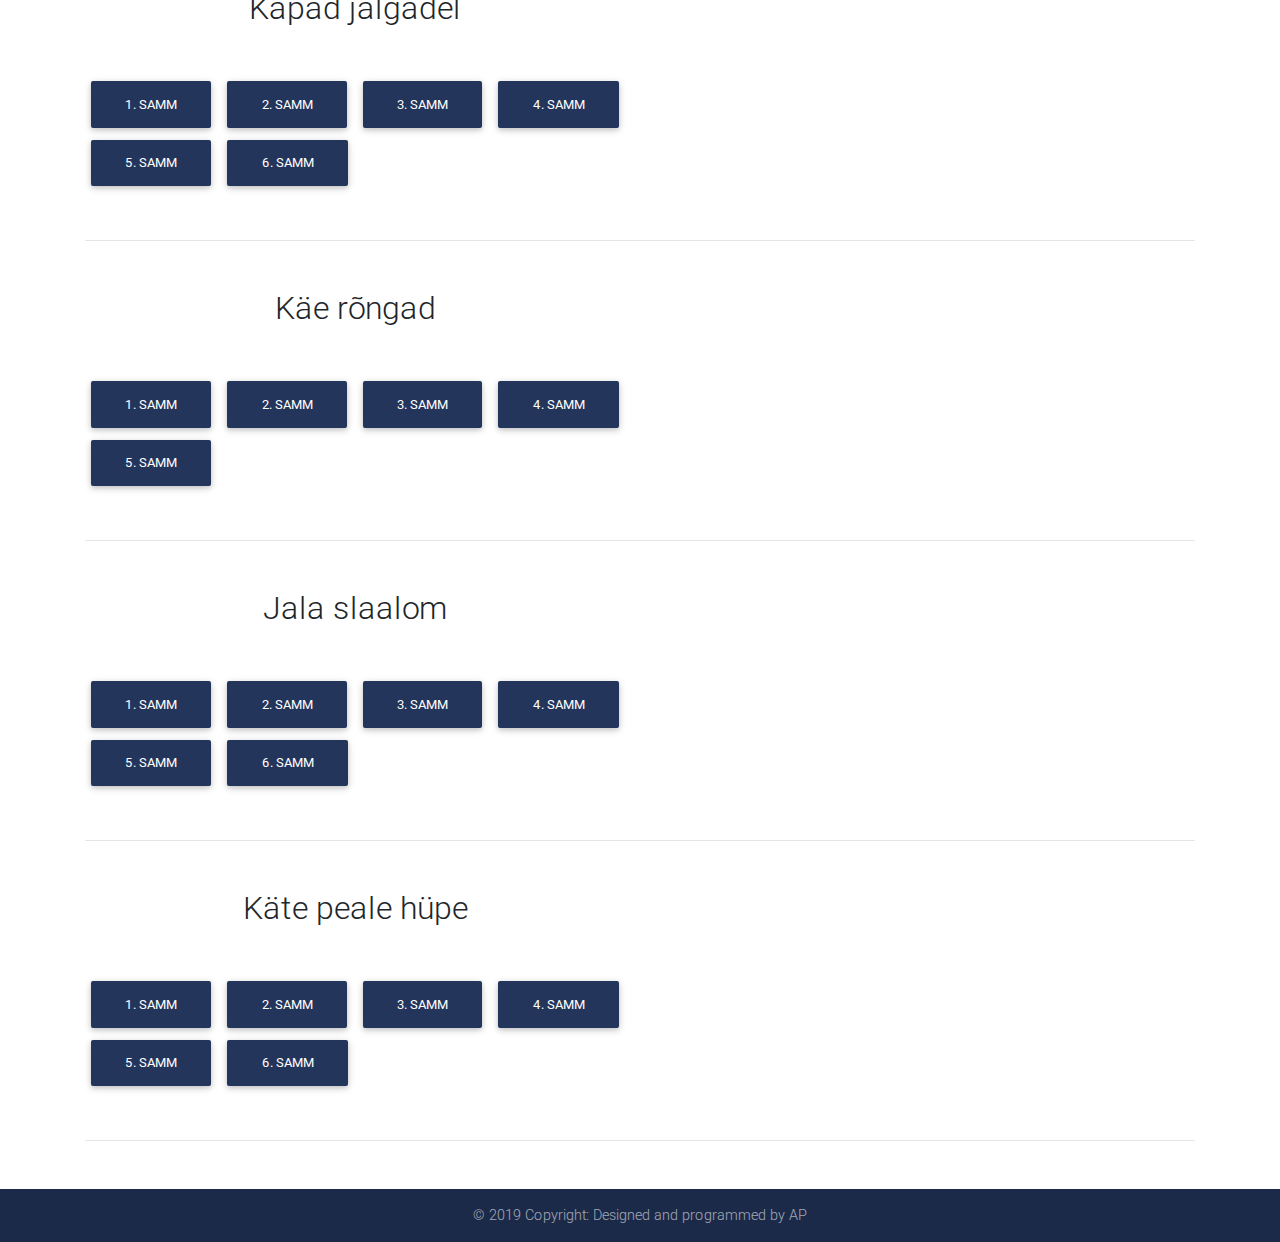
==== commit 6e62dcce: "Images paths changed" ====
--- a/kass.html
+++ b/kass.html
@@ -159,7 +159,7 @@
             <div class="col-md-7 mb-4">
 
                 <div class="view overlay zoom">
-                    <img src="img/pictures/mina.jpg" class="img-fluid " alt="zoom">
+                    <img src="pictures/mina.jpg" class="img-fluid " alt="zoom">
                     <figcaption class="figure-caption">Autor: Mona Lene Maanurm</figcaption>
                     <div class="mask flex-center waves-effect waves-light">
 
@@ -205,49 +205,49 @@
         <h2 class="mb-5 font-weight-bold text-center ovelapping" id="Galerii">Galerii</h2>
         <div class="container">
             <div class="row">
-                <a href="img/pictures/i.jpg" data-toggle="lightbox" data-gallery="gallery"
+                <a href="pictures/i.jpg" data-toggle="lightbox" data-gallery="gallery"
                    class="col-md-4">
-                    <img src="img/pictures/pildid/8.jpg" class="img-fluid rounded ">
+                    <img src="pictures/pildid/8.jpg" class="img-fluid rounded ">
                 </a>
 
-                <a href="img/pictures/c.jpg" data-toggle="lightbox" data-gallery="gallery"
+                <a href="pictures/c.jpg" data-toggle="lightbox" data-gallery="gallery"
                    class="col-md-4">
-                    <img src="img/pictures/pildid/3.jpg" class="img-fluid rounded">
+                    <img src="pictures/pildid/3.jpg" class="img-fluid rounded">
                 </a>
-                <a href="img/pictures/h.JPG" data-toggle="lightbox" data-gallery="gallery"
+                <a href="pictures/h.JPG" data-toggle="lightbox" data-gallery="gallery"
                    class="col-md-4">
-                    <img src="img/pictures/pildid/7.jpg" class="img-fluid rounded">
+                    <img src="pictures/pildid/7.jpg" class="img-fluid rounded">
                 </a>
 
             </div>
             <div class="row" style="padding-top: 1%">
-                <a href="img/pictures/d.JPG" data-toggle="lightbox" data-gallery="gallery"
+                <a href="pictures/d.JPG" data-toggle="lightbox" data-gallery="gallery"
                    class="col-md-4">
-                    <img src="img/pictures/pildid/4.jpg" class="img-fluid rounded">
+                    <img src="pictures/pildid/4.jpg" class="img-fluid rounded">
                 </a>
 
 
-                <a href="img/pictures/" data-toggle="lightbox" data-gallery="gallery"
+                <a href="pictures/" data-toggle="lightbox" data-gallery="gallery"
                    class="col-md-4">
-                    <img src="img/pictures/pildid/1.jpg" class="img-fluid rounded">
+                    <img src="pictures/pildid/1.jpg" class="img-fluid rounded">
                 </a>
-                <a href="img/pictures/g.jpg" data-toggle="lightbox" data-gallery="gallery"
+                <a href="pictures/g.jpg" data-toggle="lightbox" data-gallery="gallery"
                    class="col-md-4">
-                    <img src="img/pictures/pildid/6.jpg" class="img-fluid rounded">
+                    <img src="pictures/pildid/6.jpg" class="img-fluid rounded">
                 </a>
             </div>
             <div class="row" style="padding-top: 1%">
-                <a href="img/pictures/f.jpg" data-toggle="lightbox" data-gallery="gallery"
+                <a href="pictures/f.jpg" data-toggle="lightbox" data-gallery="gallery"
                    class="col-md-4">
-                    <img src="img/pictures/pildid/5.jpg" class="img-fluid rounded">
+                    <img src="pictures/pildid/5.jpg" class="img-fluid rounded">
                 </a>
                 <a data-gallery="gallery"
                    class="col-md-4">
-                    <img src="img/pictures/pildid/9.jpg" class="img-fluid rounded">
+                    <img src="pictures/pildid/9.jpg" class="img-fluid rounded">
                 </a>
-                <a href="img/pictures/b.jpg" data-toggle="lightbox" data-gallery="gallery"
+                <a href="pictures/b.jpg" data-toggle="lightbox" data-gallery="gallery"
                    class="col-md-4">
-                    <img src="img/pictures/pildid/2.jpg" class="img-fluid rounded">
+                    <img src="pictures/pildid/2.jpg" class="img-fluid rounded">
                 </a>
             </div>
 
@@ -268,7 +268,7 @@
                 <div class="col-md-8 mb-6">
 
                     <video class="video-fluid z-depth-1" autoplay loop controls muted fullscreen>
-                        <source src="img/treeningvideo/trenn.mp4" type="video/mp4"/>
+                        <source src="treeningvideo/trenn.mp4" type="video/mp4"/>
                     </video>
 
 
@@ -335,20 +335,20 @@
                     <h2 class="mb-5 text-center">Viska viis</h2>
 
                     <button class="btn btn-trick" data-toggle="collapse" data-target="#plaks1"
-                            onclick="changeurl('img/pictures/plaks/plaks1_3.jpg', 'kate-plaks')">
+                            onclick="changeurl('pictures/plaks/plaks1_3.jpg', 'kate-plaks')">
                         1. samm
                     </button>
                     <button class="btn btn-trick" data-toggle="collapse" data-target="#plaks2"
-                            onclick="changeurl('img/pictures/plaks/plaks2.jpg', 'kate-plaks')">
+                            onclick="changeurl('pictures/plaks/plaks2.jpg', 'kate-plaks')">
                         2. samm
                     </button>
                     <button class="btn btn-trick" data-toggle="collapse" data-target="#plaks3"
-                            onclick="changeurl('img/pictures/plaks/plaks3_2.jpg', 'kate-plaks')">
+                            onclick="changeurl('pictures/plaks/plaks3_2.jpg', 'kate-plaks')">
                         3. samm
                     </button>
 
                     <button class="btn btn-trick" data-toggle="collapse" data-target="#plaks4"
-                            onclick="changeurl('img/pictures/plaks/plaks2_2.jpg', 'kate-plaks')">
+                            onclick="changeurl('pictures/plaks/plaks2_2.jpg', 'kate-plaks')">
                         4. samm
                     </button>
 
@@ -404,7 +404,7 @@
 
                 <div class="col">
                     <div class="view overlay z-depth-1-half">
-                        <img id="kate-plaks" src="img/pictures/plaks/plaks2_2.jpg" class="card-img-top myimage" alt="">
+                        <img id="kate-plaks" src="pictures/plaks/plaks2_2.jpg" class="card-img-top myimage" alt="">
                         <div class="mask rgba-white-light"></div>
                     </div>
                 </div>
@@ -420,27 +420,27 @@
                     <h2 class="mb-5 text-center">Käpad jalgadel</h2>
 
                     <button class="btn btn-trick" data-toggle="collapse" data-target="#kapad1"
-                            onclick="changeurl('img/pictures/kapad/kapad1.jpg', 'kapad-jalgadel')">
+                            onclick="changeurl('pictures/kapad/kapad1.jpg', 'kapad-jalgadel')">
                         1. samm
                     </button>
                     <button class="btn btn-trick" data-toggle="collapse" data-target="#kapad2"
-                            onclick="changeurl('img/pictures/kapad/kapad1.jpg', 'kapad-jalgadel')">
+                            onclick="changeurl('pictures/kapad/kapad1.jpg', 'kapad-jalgadel')">
                         2. samm
                     </button>
                     <button class="btn btn-trick" data-toggle="collapse" data-target="#kapad3"
-                            onclick="changeurl('img/pictures/kapad/kapad2.jpg', 'kapad-jalgadel')">
+                            onclick="changeurl('pictures/kapad/kapad2.jpg', 'kapad-jalgadel')">
                         3. samm
                     </button>
                     <button class="btn btn-trick" type="button" data-toggle="collapse" data-target="#kapad4"
-                            onclick="changeurl('img/pictures/kapad/kapad4_1.jpg', 'kapad-jalgadel')">
+                            onclick="changeurl('pictures/kapad/kapad4_1.jpg', 'kapad-jalgadel')">
                         4. samm
                     </button>
                     <button class="btn btn-trick" type="button" data-toggle="collapse" data-target="#kapad5"
-                            onclick="changeurl('img/pictures/kapad/kapad4.jpg', 'kapad-jalgadel')">
+                            onclick="changeurl('pictures/kapad/kapad4.jpg', 'kapad-jalgadel')">
                         5. samm
                     </button>
                     <button class="btn btn-trick" type="button" data-toggle="collapse" data-target="#kapad6"
-                            onclick="changeurl('img/pictures/kapad/kapad4.jpg', 'kapad-jalgadel')">
+                            onclick="changeurl('pictures/kapad/kapad4.jpg', 'kapad-jalgadel')">
                         6. samm
                     </button>
 
@@ -526,7 +526,7 @@
 
                 <div class="col">
                     <div class="view overlay z-depth-1-half">
-                        <img id="kapad-jalgadel" src="img/pictures/kapad/kapad4.jpg" class="card-img-top myimage"
+                        <img id="kapad-jalgadel" src="pictures/kapad/kapad4.jpg" class="card-img-top myimage"
                              alt="">
                         <div class="mask rgba-white-light"></div>
                     </div>
@@ -543,25 +543,25 @@
                     <h2 class="mb-5 text-center">Käe rõngad</h2>
 
                     <button class="btn btn-trick" data-toggle="collapse" data-target="#rongad1"
-                            onclick="changeurl('img/pictures/rongad/rongas1_1.jpg', 'rongad')">
+                            onclick="changeurl('pictures/rongad/rongas1_1.jpg', 'rongad')">
                         1. samm
                     </button>
                     <button class="btn btn-trick" data-toggle="collapse" data-target="#rongad2"
-                            onclick="changeurl('img/pictures/rongad/rongas1.jpg', 'rongad')">
+                            onclick="changeurl('pictures/rongad/rongas1.jpg', 'rongad')">
                         2. samm
                     </button>
                     <button class="btn btn-trick" data-toggle="collapse" data-target="#rongad3"
-                            onclick="changeurl('img/pictures/rongad/rongas1.jpg', 'rongad')">
+                            onclick="changeurl('pictures/rongad/rongas1.jpg', 'rongad')">
                         3. samm
                     </button>
 
                     <button class="btn btn-trick" data-toggle="collapse" data-target="#rongad4"
-                            onclick="changeurl('img/pictures/rongad/rongas2.jpg', 'rongad')">
+                            onclick="changeurl('pictures/rongad/rongas2.jpg', 'rongad')">
                         4. samm
                     </button>
 
                     <button class="btn btn-trick" data-toggle="collapse" data-target="#rongad5"
-                            onclick="changeurl('img/pictures/rongad/rongas3.jpg', 'rongad')">
+                            onclick="changeurl('pictures/rongad/rongas3.jpg', 'rongad')">
                         5. samm
                     </button>
 
@@ -618,7 +618,7 @@
 
                 <div class="col">
                     <div class="view overlay z-depth-1-half">
-                        <img id="rongad" src="img/pictures/rongad/rongas3.jpg" class="card-img-top myimage" alt="">
+                        <img id="rongad" src="pictures/rongad/rongas3.jpg" class="card-img-top myimage" alt="">
                         <div class="mask rgba-white-light"></div>
                     </div>
 
@@ -635,27 +635,27 @@
                     <h2 class="mb-5 text-center">Jala slaalom</h2>
 
                     <button class="btn btn-trick" data-toggle="collapse" data-target="#slaalom1"
-                            onclick="changeurl('img/pictures/slaalom/slaalom1_1.jpg', 'slaalomid')">
+                            onclick="changeurl('pictures/slaalom/slaalom1_1.jpg', 'slaalomid')">
                         1. samm
                     </button>
                     <button class="btn btn-trick" data-toggle="collapse" data-target="#slaalom2"
-                            onclick="changeurl('img/pictures/slaalom/slaalom2.jpg', 'slaalomid')">
+                            onclick="changeurl('pictures/slaalom/slaalom2.jpg', 'slaalomid')">
                         2. samm
                     </button>
                     <button class="btn btn-trick" data-toggle="collapse" data-target="#slaalom3"
-                            onclick="changeurl('img/pictures/slaalom/slaalom3.jpg', 'slaalomid')">
+                            onclick="changeurl('pictures/slaalom/slaalom3.jpg', 'slaalomid')">
                         3. samm
                     </button>
                     <button class="btn btn-trick" data-toggle="collapse" data-target="#slaalom4"
-                            onclick="changeurl('img/pictures/slaalom/slaalom4.jpg', 'slaalomid')">
+                            onclick="changeurl('pictures/slaalom/slaalom4.jpg', 'slaalomid')">
                         4. samm
                     </button>
                     <button class="btn btn-trick" data-toggle="collapse" data-target="#slaalom5"
-                            onclick="changeurl('img/pictures/slaalom/slaalom4.jpg', 'slaalomid')">
+                            onclick="changeurl('pictures/slaalom/slaalom4.jpg', 'slaalomid')">
                         5. samm
                     </button>
                     <button class="btn btn-trick" data-toggle="collapse" data-target="#slaalom6"
-                            onclick="changeurl('img/pictures/slaalom/slaalom4.jpg', 'slaalomid')">
+                            onclick="changeurl('pictures/slaalom/slaalom4.jpg', 'slaalomid')">
                         6. samm
                     </button>
 
@@ -732,7 +732,7 @@
 
                 <div class="col">
                     <div class="view overlay z-depth-1-half">
-                        <img id="slaalomid" src="img/pictures/slaalom/slaalom2.jpg" class="card-img-top myimage" alt="">
+                        <img id="slaalomid" src="pictures/slaalom/slaalom2.jpg" class="card-img-top myimage" alt="">
                         <div class="mask rgba-white-light"></div>
                     </div>
                 </div>
@@ -747,28 +747,28 @@
                     <h2 class="mb-5 text-center">Käte peale hüpe</h2>
 
                     <button class="btn btn-trick" data-toggle="collapse" data-target="#hupe1"
-                            onclick="changeurl('img/pictures/hupe/hupe2.jpg', 'hupe')">
+                            onclick="changeurl('pictures/hupe/hupe2.jpg', 'hupe')">
                         1. samm
                     </button>
                     <button class="btn btn-trick" data-toggle="collapse" data-target="#hupe2"
-                            onclick="changeurl('img/pictures/hupe/hupe2.jpg', 'hupe')">
+                            onclick="changeurl('pictures/hupe/hupe2.jpg', 'hupe')">
                         2. samm
                     </button>
                     <button class="btn btn-trick" data-toggle="collapse" data-target="#hupe3"
-                            onclick="changeurl('img/pictures/hupe/hupe1.jpg', 'hupe')">
+                            onclick="changeurl('pictures/hupe/hupe1.jpg', 'hupe')">
                         3. samm
                     </button>
 
                     <button class="btn btn-trick" data-toggle="collapse" data-target="#hupe4"
-                            onclick="changeurl('img/pictures/hupe/hupe1.jpg', 'hupe')">
+                            onclick="changeurl('pictures/hupe/hupe1.jpg', 'hupe')">
                         4. samm
                     </button>
                     <button class="btn btn-trick" data-toggle="collapse" data-target="#hupe5"
-                            onclick="changeurl('img/pictures/hupe/hupe5.jpg', 'hupe')">
+                            onclick="changeurl('pictures/hupe/hupe5.jpg', 'hupe')">
                         5. samm
                     </button>
                     <button class="btn btn-trick" data-toggle="collapse" data-target="#hupe6"
-                            onclick="changeurl('img/pictures/hupe/hupe5.jpg', 'hupe')">
+                            onclick="changeurl('pictures/hupe/hupe5.jpg', 'hupe')">
                         6. samm
                     </button>
 
@@ -847,7 +847,7 @@
 
                 <div class="col">
                     <div class="view overlay z-depth-1-half">
-                        <img id="hupe" src="img/pictures/hupe/hupe5.jpg" class="card-img-top myimage" alt="">
+                        <img id="hupe" src="pictures/hupe/hupe5.jpg" class="card-img-top myimage" alt="">
                         <div class="mask rgba-white-light"></div>
                     </div>
 
